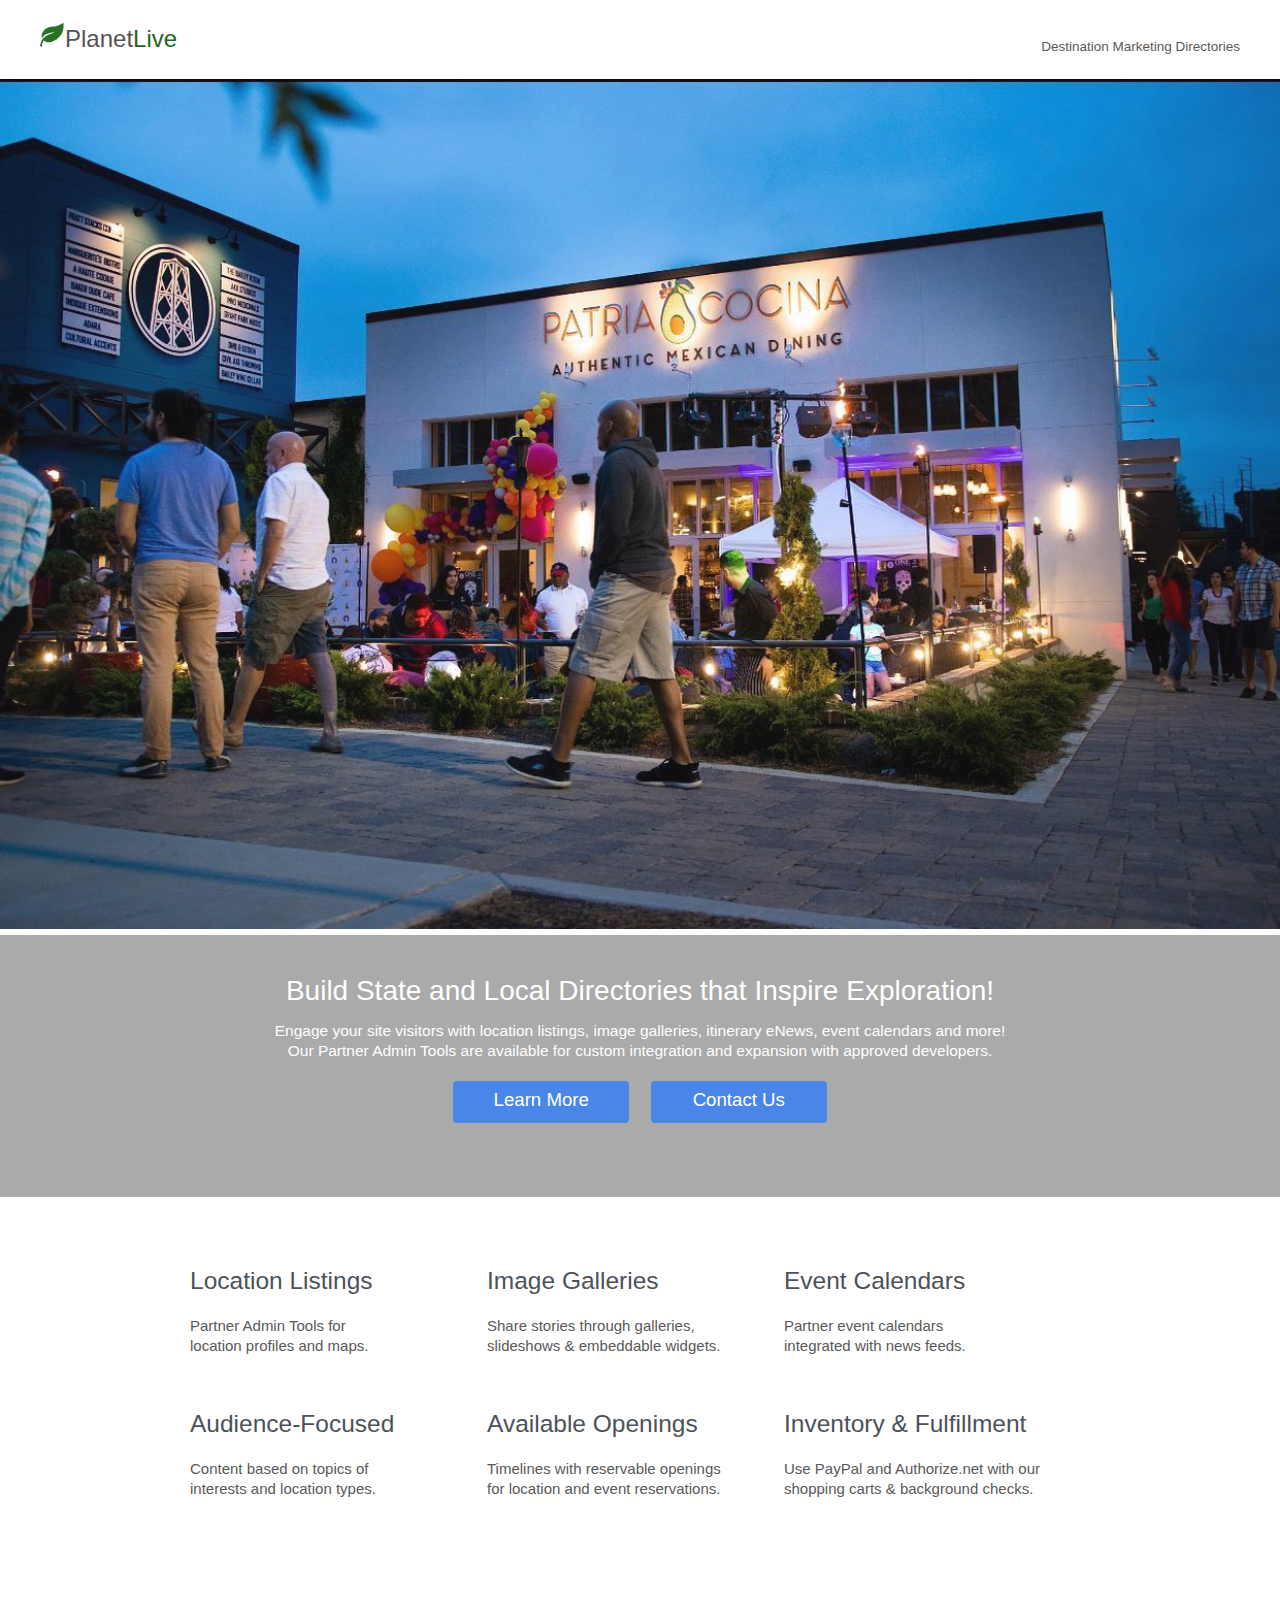
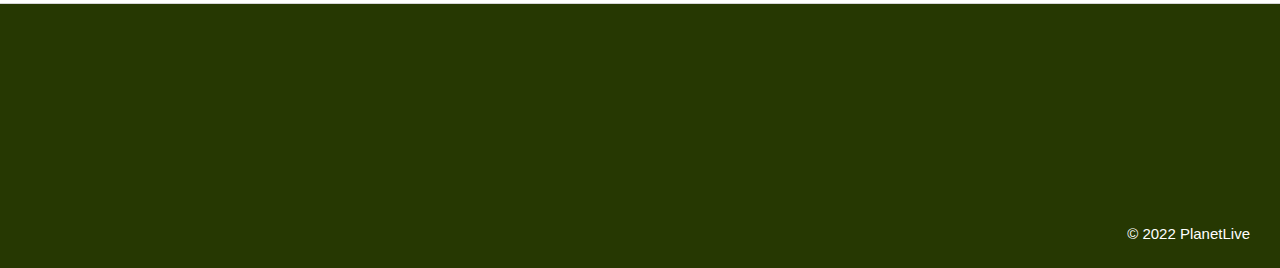
==== index.html @ 1b123491 "Init" ====
<?xml version='1.0' encoding='UTF-8'?>
<!DOCTYPE html PUBLIC "-//WAPFORUM//DTD XHTML Mobile 1.0//EN" "http://www.wapforum.org/DTD/xhtml-mobile10.dtd">

<html lang="en" xmlns="http://www.w3.org/1999/xhtml">
<head>
 	<meta charset="utf-8">
 	<meta http-equiv="Content-Type" content="text/html;">
 	<meta name="viewport" content="width=device-width, initial-scale=1.0">
	<title>PlanetLive - Destination Marketing Directories</title>
	<link rel="shortcut icon" href="img/home/leaf-32.png" />

	<!-- might switch to columns.css instead, from dport -->
	<link href="css/core-base.css" rel="stylesheet" type="text/css" >
	
	<link href="css/planet.css" rel="stylesheet" type="text/css">

	<style type='text/css'>
		.fullbackground:hover{
		    height:550px;
		}

		#crossfade {
		    position:relative;
		}
		#crossfade img {
		    opacity: 1;
		    -webkit-transition: opacity 1s ease-in-out;
		    -moz-transition: opacity 1s ease-in-out;
		    -o-transition: opacity 1s ease-in-out;
		    -ms-transition: opacity 1s ease-in-out;    
		    transition: opacity 1s ease-in-out;
		}
		#crossfade img.top {
		 position:absolute;
		}
		#crossfade img.top:hover {
		    opacity:0;
		}

	</style>

</head>

<body style="margin:0px">

<div class="header-navigation" style="background: #fff;">
  <header class="" style="overflow:hidden">
	
	<div class="container" style="max-width:1200px; padding-left:30px; padding-right:30px">

		<div style="margin-left:60px;min-height:12px">
        
    </div>
		<div style="font-size:24px; padding:10px 0 30px 0; float:left">
			<img src="img/home/leaf-32.png" style="width:24px;margin-right:1px" /><a href="/inspire" style="color:#555">Planet<span style="color:#1f651e">Live</span></a>
  		</div>
		
	    <nav style="padding-top:25px; float:right">
		     Destination Marketing Directories
	    </nav>

	</div>
  </header>
</div>

<div id="crossfade"><img class="topX" src="img/home/dining.jpg" style="opacity:0.95;width:100%;max-width:2000px" /></div>


<div style="background:#aaa;clear:both;text-align:center;padding:40px 20px 50px 20px;color:#fff">
	<div>
	<p style="font-size:28px; line-height: 32px;">Build State and Local Directories <span style="white-space: nowrap;">that Inspire Exploration!</span></p>
	<p style="font-size:15.5px">

		<span style="line-height: 1em;">
		Engage your site visitors with location listings, image galleries, <span style="white-space: nowrap;">itinerary eNews, event calendars and more!</span><br>
		Our Partner Admin Tools are available for custom integration <span style="white-space: nowrap;">and expansion with approved developers.</span>
		</span>

	<br>

	<br>

	<a href="#details" class="regbutton">Learn More</a> &nbsp; &nbsp;
	<a href="contact" class="regbutton">Contact Us</a>
	</p>
	</div>
	
</div>
<br>
<a name="details"></a>

<!-- 3 Column -->
	<div class="container" style="margin-top:10px">

		<br><br>

	  <div class="footerColumn">
			<div class="footerColumnInside">
		    <h2>Location Listings</h2>
		    <p>
		    	Partner Admin Tools for<br>
		    	location profiles and maps.<br>
		    	
		    </p>
		    </div>
			</div>

		<div class="footerColumn">
			<div class="footerColumnInside">
		    <h2>Image Galleries</h2>
		    <p>
		    	Share stories through galleries,<br>
		    	slideshows & embeddable widgets.

		    </p>
		    </div>
	    </div>

			<!--
	    <div class="footerColumn">
			<div class="footerColumnInside">
		    <h2>Itinerary eNews</h2>
		    <p>
		    	Travel updates based on<br>
		    	selected destinations.<br>
		    	
		    </p>
		    </div>
			</div>
			-->

	    <div class="footerColumn">
	    	<div>
	    	<h2>Event Calendars</h2>

	    	<p>
	    		Partner event calendars<br>
	    		integrated with news feeds.<br>
	    	</p>
	    	</div>
	    </div>

	    <div style="clear:both"></div>
	    <br>


	    <div class="footerColumn">
				<div class="footerColumnInside">
			    <h2>Audience-Focused<!--Audience-Driven--></h2>
			    <p>
			    	Content based on topics of<br>
			    	interests and location types.<br>
			    	<!--
		    		<a href="http://explore.gastateparks.org/location/request/app.aspx" target="app">Interests Sample</a>
						-->
			    </p>
			    </div>
			</div>

		<div class="footerColumn">
			<div class="footerColumnInside">
		    <h2>Available Openings</h2>
		    <p>
		    	Timelines with reservable openings<br>
		    	for location and event reservations.<br>
		    </p>
		    </div>
	    </div>

	    <div class="footerColumn">
	    	<div>
	    	<h2>Inventory & Fulfillment</h2>

	    	<p>
	    		Use PayPal and Authorize.net with our<br>
	    		shopping carts & background checks.
	    	</p>
	    	</div>
	    </div>

	    <div style="clear:both"></div>
	    <br><br>

	    <!--
			<a href="http://explore.gastateparks.org/volunteer/campground" target="timeline">Host Timeline Case Study</a>
			-->

	</div>

	<div class="clear"></div>

	

<!-- / 3 Column -->



<div id="footer-navigation" style="clear:both">
	<div style="float:left; color:#fff; margin:80px 30px 10px 15px">
	<p></p>
	</div>

	<br><br><br><br><br><br><br>

	<div style="float:right; color:#fff; margin:80px 30px 10px 15px">
	<p>© 2022 PlanetLive</p>
	</div>

	

</div>

 
</body>
</html>
---- css/core-base.css ----
/* Changes to Base originate at Core /base/css/base.css */

html, body, div, applet, object, iframe,
p, blockquote, pre,
a, abbr, acronym, address, big, cite, code,
del, dfn, em, img, ins, kbd, q, s, samp,
small, strike, tt, var,
u, i, center,
dl, dt, dd, 
fieldset, form, label, legend,
table, caption, tbody, tfoot, thead, tr, th, td,
article, aside, canvas, details, embed, 
figure, figcaption, footer, header, hgroup, 
menu, nav, output, ruby, section, summary,
time, mark, audio, video {
  margin: 0;
  padding: 0;
  border: 0;
  vertical-align: baseline;
  font-family: 'Open Sans', 'Helvetica Neue', HelveticaNeue, calibri, arial, sans-serif;
}
label {
  margin-right:10px;
}
table {
  border-spacing:0px;
}
td {
  padding:0px;
  vertical-align: top;
}
body {
    /*position: relative;*/
    font-size: 13.5px;
    line-height: 20px;
    color: #595959;
    -webkit-font-smoothing: antialiased;
}

input {
  padding-left:5px;
  margin-right:2px;
}
input, select {
  margin-bottom:8px;
}
input[type="radio"] {
  margin-right:5px;
}
/*
input, textarea {
Creates gap on some image buttons. Might reactivate after search page graphic button and others changed.
*/
textarea {
    border:solid 1px #777;
}
/* input needed below for search field. Might remove others id conflicts arrise */
input, label, button, select, textarea {
  font-size: 13.5px;
  font-weight: normal;
  line-height: 20px;
}
a {
  text-decoration: none;
}
/* conflicts with buttons */
a:link {
  color: #4091dd;
}
a:visited {
  color: #4091dd;
}
p {
  margin-top: 0px;
  margin-bottom: 14px;
  font-family: 'Open Sans', 'Helvetica Neue', Arial, Helvetica, sans-serif;
  font-size: 15px;
}

h1, h2, h3, h4 {
    font-family: 'PT Sans', sans-serif;
    font-weight: normal;
    color: rgb(77, 82, 89);
    margin:0px;
}
h1 {
  font-size: 34px;
  line-height: 40px;
  margin-bottom: 30px;
}
h2 {
  font-size: 24.5px;
  line-height: 27px;
  margin-bottom: 22px;
}
h3 {
  font-size: 1.27em;
  line-height: 1.3em;
  margin-top: 20px;
  margin-bottom: 16px;
}
h4 {
  font-size: 1.20em;
  line-height: 26px;
  margin-top: 15px;
  margin-bottom: 0px;
  color:#777;
}
sup {
  line-height: 0.8em;
  font-size: 0.6em;
}
@media print 
{
  .noprint {display: none; }
  /*
  body{margin-top:30px; color: #000; }
  */
}
@media screen {.printonly {display: none; }}

.container {
  margin:0 auto; /* centers the content */
  max-width: 900px;
}
.contentArea {
    margin: 0px; padding: 0px; 
    padding-left: 20px; padding-right: 20px;
    line-height: 1.4em;
}
.nav {
  list-style: none;
}
.nav>li>a {
  padding: 12px; /* Same as bootstrap.min.css. */
  margin-top: 2px;
  margin-bottom: 2px;
  -webkit-border-radius: 5px;
  -moz-border-radius: 5px;
  border-radius: 5px;
}
.nav>li>a:hover {
  background: #eee;
}
.nav-right {
  float:right;
}
.nav-right ul li {
  float:left;
}
.header-navigation {
  background-color:#eceaeb;
  margin-bottom:0px; 
  -webkit-box-shadow: 0 4px 4px -2px #999;
  -moz-box-shadow: 0 4px 4px -2px #999;
  box-shadow: 0 4px 4px -2px #999;  
}
.main-content {
  margin-top: 40px;
}
#rightColumn img {
  /* messed up /account page */
  /*
  width:100%;
  */
}
#footer-navigation {
    clear:both;
    margin-top: 40px;
    border-top: 1px solid #d6d6d6;
}

.smartButton {
  cursor: pointer;
  font-family: "Open Sans", "Helvetica Neue", "Helvetica", Helvetica, Arial, sans-serif !important;
  font-weight: normal;
  line-height: normal;
  margin: 1rem 0 1.11111rem;
  position: relative;
  text-decoration: none;
  text-align: center;
  display: inline-block;
  padding: 6px 12px 6px 12px;
  background-color: #4586f6;
  border-color: #007ba1;
  color: #fff;
  -webkit-transition: background-color 300ms ease-out;
  -moz-transition: background-color 300ms ease-out;
  transition: background-color 300ms ease-out;
  -webkit-appearance: none;
  /* border: none; */
  font-weight: normal !important;
  -webkit-border-radius: 3px;
  border-radius: 3px; 
}
.smartButton:link {
  color: #fff !important;
}
.smartButton:visited {
  color: #fff !important;
}
.smartButton:hover {
  text-decoration: none !important;
  background-color: #0077cc !important;
}
.smartButton.active {
  background-color: #008cba !important;
}

.menuButtons a {
  font-size: 14pt;
  min-width: 250px;
}

.smartButton-lite {
  color: #333 !important;
  background-color: #fff !important;
  border: 1px solid #333 !important;
}
.smartButton-lite:link {
  color: #333 !important;
}
.smartButton-lite:visited {
  color: #333 !important;
}
.smartButton-lite:hover {
  color: #fff !important;
}
.smartButton-lite a {
  color: #333 !important;
}
.smartButton-lite a:hover {
  color: #fff !important;
}

@media (max-width:999px) {
  .main-content {
    margin-top: 14px;
  }
  .container {
    padding-left:26px;
    padding-right:16px;
  }
}

@media (max-width:400px) {
  h1, h2, h3, h4 {
    line-height: 28px;
  }
  h1 {
    font-size: 28px;
    margin-bottom: 20px
  }
  h2 {
    font-size: 22px;
  }
  h3 {
    margin-top: 16px;
  }
}

.left {
  width: 49.5%; max-width:500px;float:left;
}
.left .inner {
  padding-right:30px;
}
.left img {
  width:100%;
}
.main {
  width:50.5%; float:left;
  min-width:150px;
}
.wrapleft {
  float: none;
  width:100%;
}
.wrapleft p { /* Prevents orphans */
  overflow:hidden;
}
.main img {
  width:100%;
}
.right {
  width: 49.5%; max-width:500px; float:right;
}
.right .inner {
  padding-left:36px;
}
.right img {
  width:96%;
}
.clear {
  clear:both;
  height:30px;
}
.nowrap {
  white-space: nowrap;
}
@media (max-width:650px) {
  .left {
    width:100%;
    max-width:100%;
    border-right-width:0px;
    max-widthX:350px;
  }
  .left .inner {
    padding-right:0px;
  }
  .main {
    width:100%;
    max-width:100%;
    max-widthX:350px;
  }
  .right {
    float:left;
    width:100%;
    max-width:100%;
    border-left-width:0px;
    max-widthX:350px;
  }
  .right .inner {
    padding-left:0px;
  }
}

@media (max-width:800px) {
  #rightColumn { /* phase out for .right */
    width:100%;
    max-width:100%;
    float:left;
  }
}
.hideWide { display:none; }
@media (max-width: 800px) {
  .hideMobile { display:none; }
  .showMobile { display:block; }
}
@media (min-width: 801px) {
  .hideMobile { display:block; }
  .showMobile { display:none; }
}

.optionUL {
  margin: 12px 18px 0 0;
  padding: 0 0 8px 16px;
  overflow: hidden;
  width:100%;
  float:left;
  border-bottom:solid #cfcfcf 1px;
}
.optionLabel {
  font-size:13.5pt;
  float:left;
  min-width:100px;
  min-width:140px;
  font-weight:500;
  margin-bottom:8px;
  cursor: pointer;
}
.optionFields {
  margin-bottom:8px;
  overflow: visible;
}

.accordionTitle {
  cursor: pointer;
  font-size:12pt;
}

/* Wide Display */

.settingsWide .optionUL {
  /* border:solid #ccc 1px; */
}
.settingsWide .optionFields {
  overflow: auto;
}
---- css/planet.css ----
#siteTitle {
	font-size: 25pt;
	padding:5px 15px 5px 0px;
	margin-left:-8px;
	display:block;
	margin-bottom:20px;
	-webkit-border-radius: 8px;
	-moz-border-radius: 8px;
	border-radius: 8px;
}
#siteTitle:visited {
	color:#555;
}
#siteTitle:link {
	color:#555;
}
#siteTitle:hover {
	color:#4f97c7;
	color:#777;
}
h1 {
	color:#4f97c7;
}
#footer-navigation {
	background: #263802;
	overflow: hidden;
	margin-top: 0px;
}
.footerColumn {
	width:33%;
	float:left;
	margin-bottom: 20px;
}
.footerColumnInside {
	padding-right:40px;
}
@media (max-width:700px) {
	.footerColumn {
		width:100%;
	}
}

#main-nav li {
	font-family: Cabin, Arial, sans-serif;
	font-size: 16px;
	font-weight: bold;
	color:#333;
	margin-right:3px;
}
#main-nav li a {
	color:#556;
	padding-left:12px;
	padding-right:12px;
}
#main-nav li a:hover {
	background-color:orange;
	color:#fff;
}
#main-nav li a.active {
	background-color:#fff;
	color:#333;
}

/* Add to base */
@media (max-width:750px) {
	#main-nav li {
		display: block; /* no effect */
		float:left; /* no effect */
		padding-bottom:12px;
	}
}

.header-navigation {
	z-index:1px;
}

.regbutton {
	display: inline-block;
	font-size: 14pt;
	color: white !important;
	background-color: #4986E7;
	min-height: 24px;
	cursor: pointer;
	border-radius: 4px;
	padding: 9px 18px 9px 18px !important;
	margin-bottom:10px;
	min-width: 140px;
	text-align: center;
	white-space: nowrap;
}
.regbutton:hover {
	background-color: #498633;
}
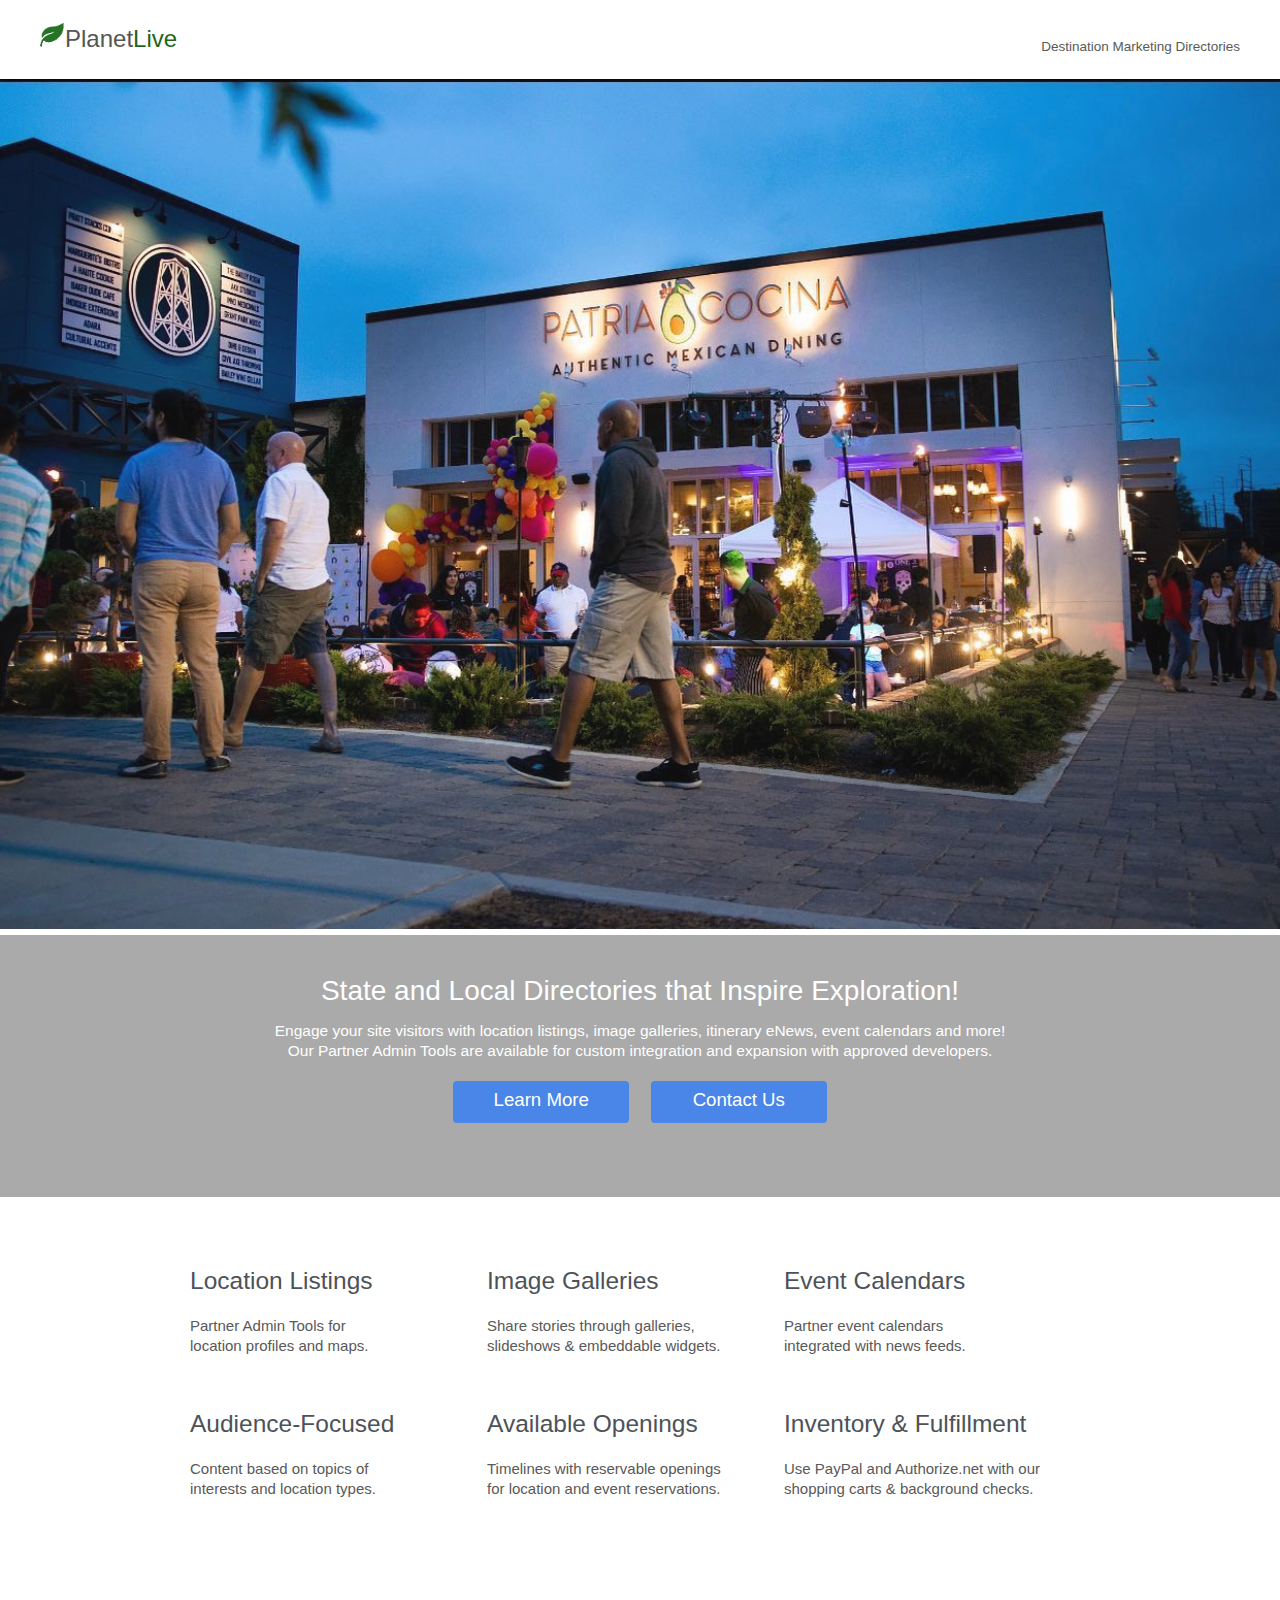
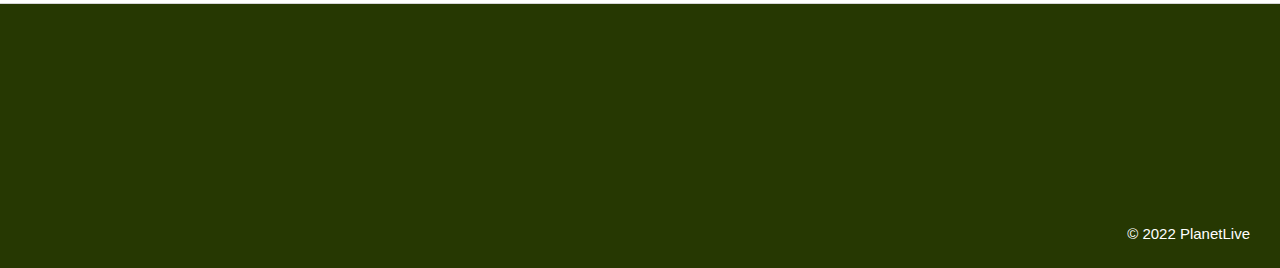
==== commit 9890214c: "css" ====
--- a/index.html
+++ b/index.html
@@ -11,7 +11,6 @@
 
 	<!-- might switch to columns.css instead, from dport -->
 	<link href="css/core-base.css" rel="stylesheet" type="text/css" >
-	
 	<link href="css/planet.css" rel="stylesheet" type="text/css">
 
 	<style type='text/css'>
@@ -68,7 +67,7 @@
 
 <div style="background:#aaa;clear:both;text-align:center;padding:40px 20px 50px 20px;color:#fff">
 	<div>
-	<p style="font-size:28px; line-height: 32px;">Build State and Local Directories <span style="white-space: nowrap;">that Inspire Exploration!</span></p>
+	<p style="font-size:28px; line-height: 32px;">State and Local Directories <span style="white-space: nowrap;">that Inspire Exploration!</span></p>
 	<p style="font-size:15.5px">
 
 		<span style="line-height: 1em;">
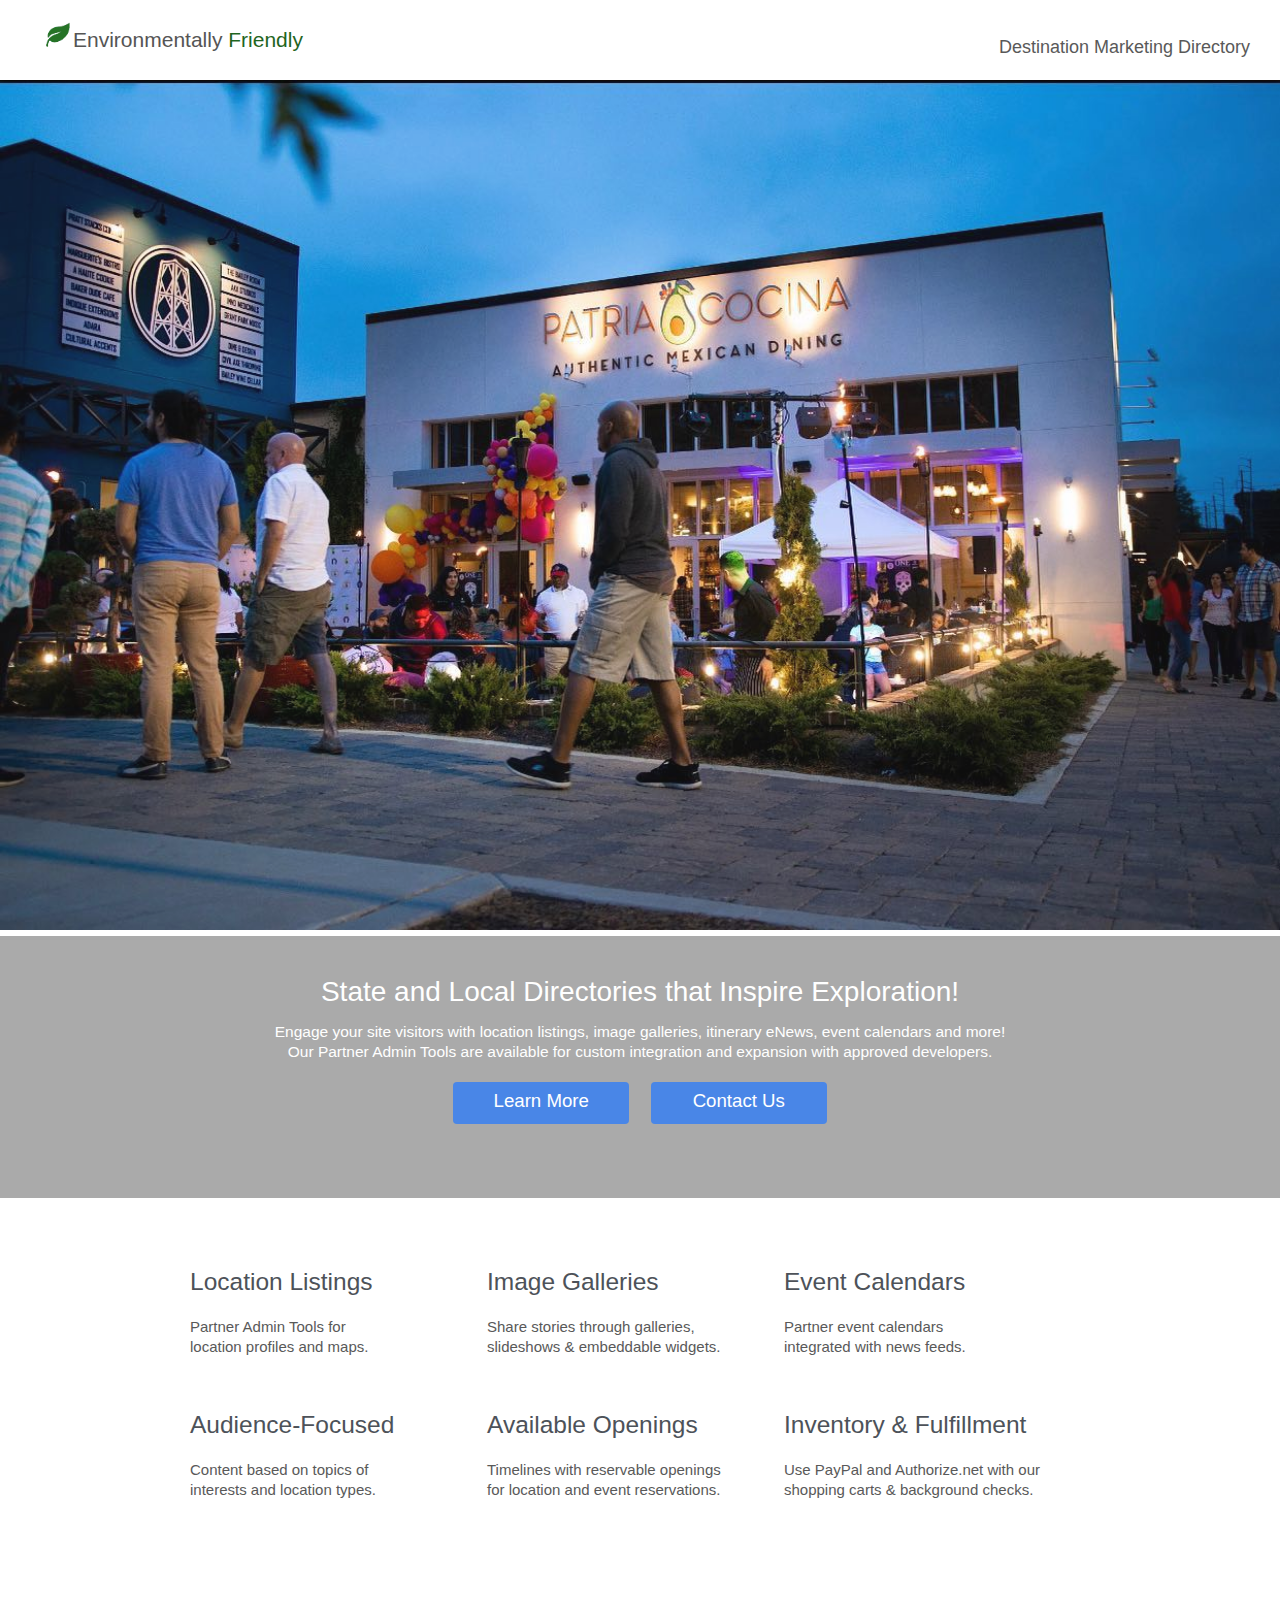
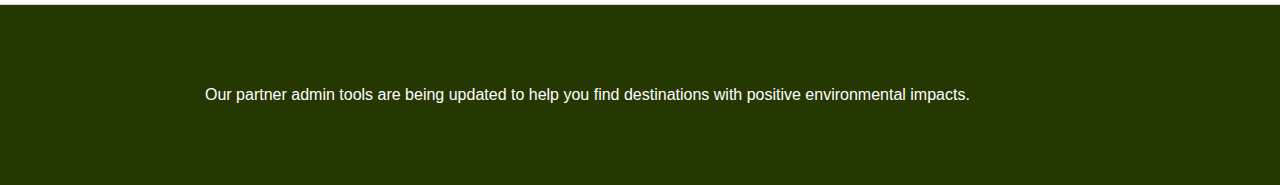
==== commit dd4de19b: "Text" ====
--- a/index.html
+++ b/index.html
@@ -3,11 +3,20 @@
 
 <html lang="en" xmlns="http://www.w3.org/1999/xhtml">
 <head>
- 	<meta charset="utf-8">
- 	<meta http-equiv="Content-Type" content="text/html;">
- 	<meta name="viewport" content="width=device-width, initial-scale=1.0">
-	<title>PlanetLive - Destination Marketing Directories</title>
-	<link rel="shortcut icon" href="img/home/leaf-32.png" />
+<meta charset="utf-8">
+<meta http-equiv="Content-Type" content="text/html;">
+<meta name="viewport" content="width=device-width, initial-scale=1.0">
+<link rel="shortcut icon" href="img/home/leaf-32.png" />
+
+<title>Environment Friendly - Destination Marketing Directories</title>
+<link type="text/css" rel="stylesheet" href="/localsite/css/base.css" id="/localsite/css/base.css" />
+<script type="text/javascript" src="/localsite/js/d3.v5.min.js" id="/localsite/js/d3.v5.min.js"></script>
+<script type="text/javascript" src="/localsite/js/jquery.min.js" id="/localsite/js/jquery.min.js"></script>
+<script type="text/javascript" src="/localsite/js/showdown.min.js" id="/localsite/js/showdown.min.js"></script>
+<script type="text/javascript" src="/localsite/js/navigation.js" id="/localsite/js/navigation.js"></script>
+<script type="text/javascript" src="/localsite/js/localsite.js"></script>
+
+	
 
 	<!-- might switch to columns.css instead, from dport -->
 	<link href="css/core-base.css" rel="stylesheet" type="text/css" >
@@ -45,17 +54,17 @@
 <div class="header-navigation" style="background: #fff;">
   <header class="" style="overflow:hidden">
 	
-	<div class="container" style="max-width:1200px; padding-left:30px; padding-right:30px">
+	<div class="containerX" style="padding-left:30px; padding-right:30px">
 
 		<div style="margin-left:60px;min-height:12px">
         
     </div>
-		<div style="font-size:24px; padding:10px 0 30px 0; float:left">
-			<img src="img/home/leaf-32.png" style="width:24px;margin-right:1px" /><a href="/inspire" style="color:#555">Planet<span style="color:#1f651e">Live</span></a>
+		<div style="font-size:21px; padding:10px 0 30px 16px; float:left">
+			<img src="img/home/leaf-32.png" style="width:24px;margin-right:3px" /><a href="/inspire" style="color:#555">Environmentally <span style="color:#1f651e">Friendly</span></a>
   		</div>
 		
-	    <nav style="padding-top:25px; float:right">
-		     Destination Marketing Directories
+	    <nav style="font-size: 18px; padding-top:25px; float:right">
+		     Destination Marketing Directory
 	    </nav>
 
 	</div>
@@ -195,17 +204,12 @@
 
 
 <div id="footer-navigation" style="clear:both">
-	<div style="float:left; color:#fff; margin:80px 30px 10px 15px">
-	<p></p>
-	</div>
-
-	<br><br><br><br><br><br><br>
-
-	<div style="float:right; color:#fff; margin:80px 30px 10px 15px">
-	<p>© 2022 PlanetLive</p>
-	</div>
-
-	
+
+	<div style="font-size: 16px; color:#fff;" class="container">
+		<div style="margin:80px 30px 80px 15px">
+			Our partner admin tools are being updated to help you find destinations with positive environmental impacts.
+		</div>
+	</div>
 
 </div>
 
